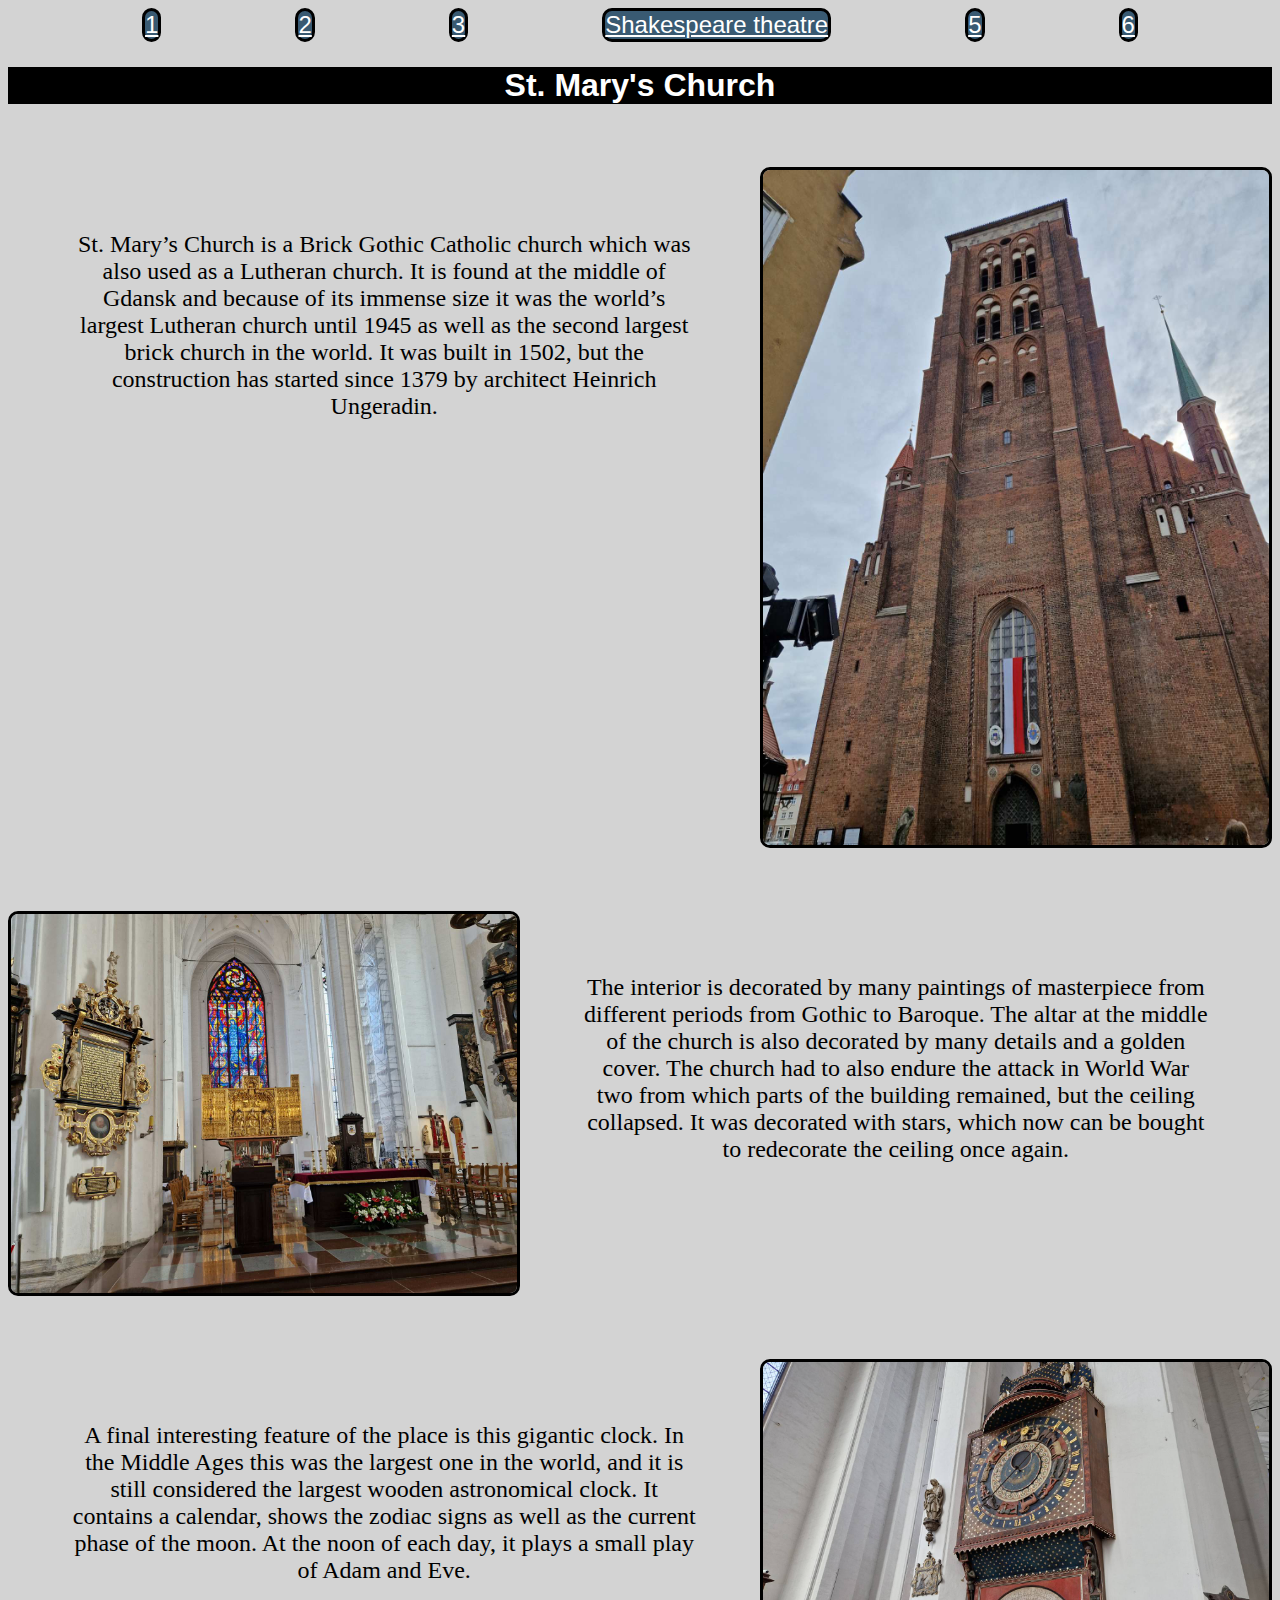
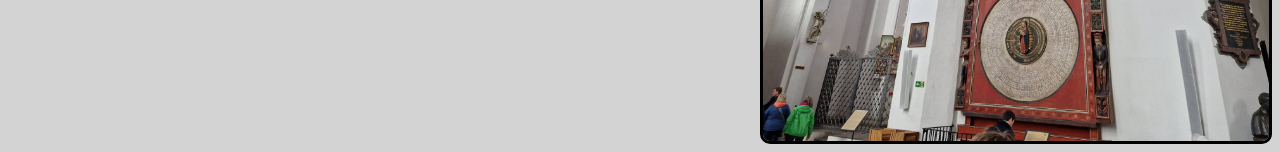
==== church.html @ 9fac32fc "Adding all the pictures, church done" ====
<!DOCTYPE html>
<html lang="en">
<head>

    <!-- Tags and defining features such as scaling -->
    <meta charset="utf-8">
    <meta http-equiv="X-UA-Compatible" content="IE=edge">
    <meta name="viewport" content="width=device-width, initial-scale=1, shrink-to-fit=no">
    <meta name="description" content="Homework for KIS, Design class MYPD">
    <meta name="author" content="Márk Köteles">

    <!-- Title -->
    <title>History of Gdansk</title>

    <!-- Importing Css file -->
    <link href="css/style.css" rel="stylesheet">
</head>

<body>
    
    <!-- Top menu, link to other parts of the website -->
    <div id="content">
        <div id="topmenu">
            <a class="elements" href="categories.html" >1</a>
            <a class="elements" href="transport.html" >2</a>
            <a class="elements" href="transport.html" >3</a>
            <a class="elements" href="theatre.html" >Shakespeare theatre</a>
            <a class="elements" href="transport.html" >5</a>
            <a class="elements" href="transport.html" >6</a>
        </div>

        <!-- Information -->
        <div class="texttitle">St. Mary's Church</div>
        <div class="textpile">
            <div class="text">St. Mary’s Church is a Brick Gothic Catholic church which was also used as a Lutheran church. It is found at the middle of Gdansk and because of its immense size it was the world’s largest Lutheran church until 1945 as well as the second largest brick church in the world. It was built in 1502, but the construction has started since 1379 by architect Heinrich Ungeradin.</div>
            <img src="images/Church 1.jpg" class="image black-border">
        </div>
        <div class="textpile">
            <img src="images/Church 2.jpg" class="image black-border">
            <div class="text">The interior is decorated by many paintings of masterpiece from different periods from Gothic to Baroque. The altar at the middle of the church is also decorated by many details and a golden cover. The church had to also endure the attack in World War two from which parts of the building remained, but the ceiling collapsed. It was decorated with stars, which now can be bought to redecorate the ceiling once again.</div>
        </div>
        <div class="textpile">
            <div class="text">A final interesting feature of the place is this gigantic clock. In the Middle Ages this was the largest one in the world, and it is still considered the largest wooden astronomical clock. It contains a calendar, shows the zodiac signs as well as the current phase of the moon. At the noon of each day, it plays a small play of Adam and Eve.</div>
            <img src="images/Church 3.jpg" class="image black-border">
        </div>
    </div>

</body>

</html>
---- css/style.css ----
body {
    background-color: lightgray;
}

.black-border {
    border: 3px solid black;
    border-radius: 10px;
}

#topmenu {
    text-align: center;
    width: 100%;
    font-family: Arial, Helvetica, sans-serif;
    display: flex;
    flex-direction: row;
    justify-content: space-evenly;
}

.elements {
    background-color: #395A72;
    border: 3px solid black;
    font-size: 150%;
    border-radius: 10px;
    color: white;
}

.homeimage {
    margin: 1em auto;
    display: block;
    width: 90%;
}

.text {
    text-align: center;
    font-family: 'Times New Roman', Times, serif;
    font-size: 150%;
    margin: 5%;
}

.texttitle {
    font-size: 200%;
    font-weight: bold;
    font-family: Arial, Helvetica, sans-serif;
    color: white;
    background-color: black;
    margin: 1em auto;
    text-align: center;
    margin-top: 2%;
}

.image {
    width: 40%;
    flex: auto;
}

.textpile {
    text-align: center;
    width: 100%;
    font-family: 'Times New Roman', Times, serif;;
    display: flex;
    flex-direction: row;
    justify-content: space-evenly;
    margin-top: 5%;
}
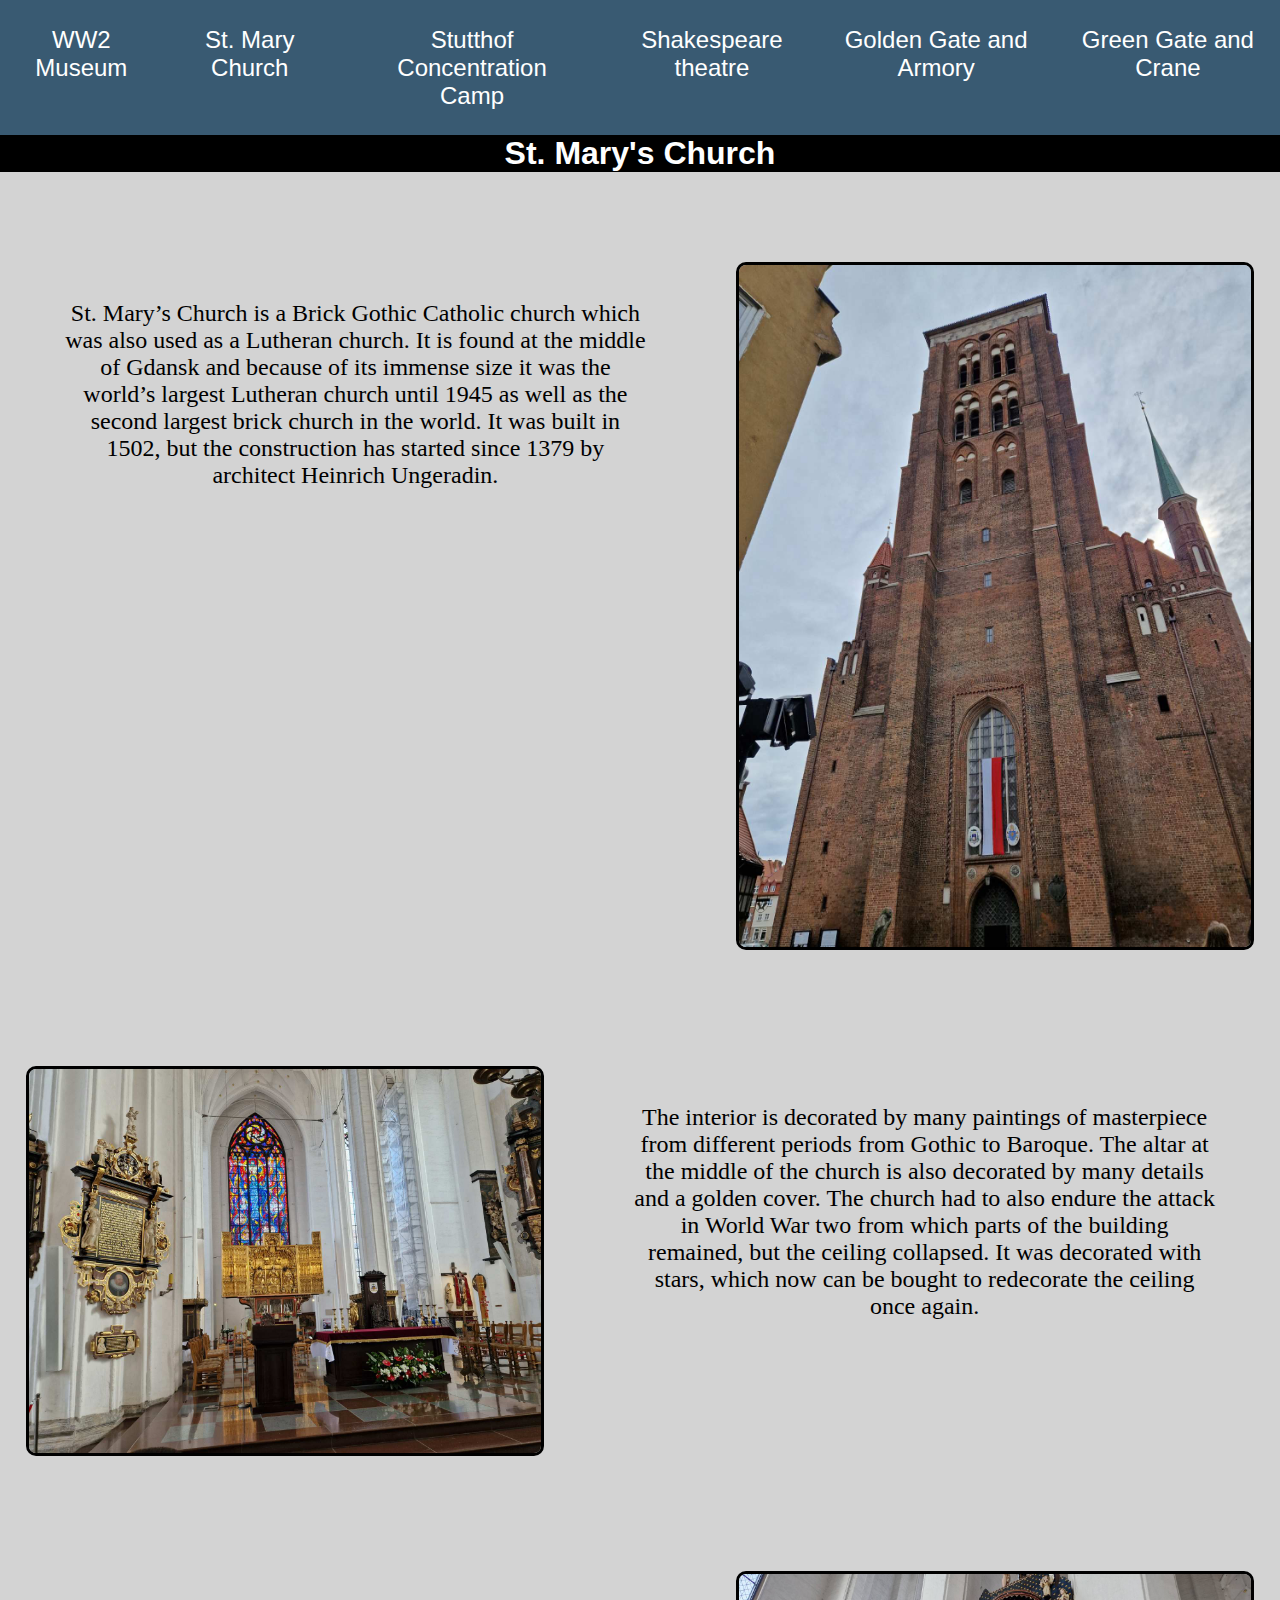
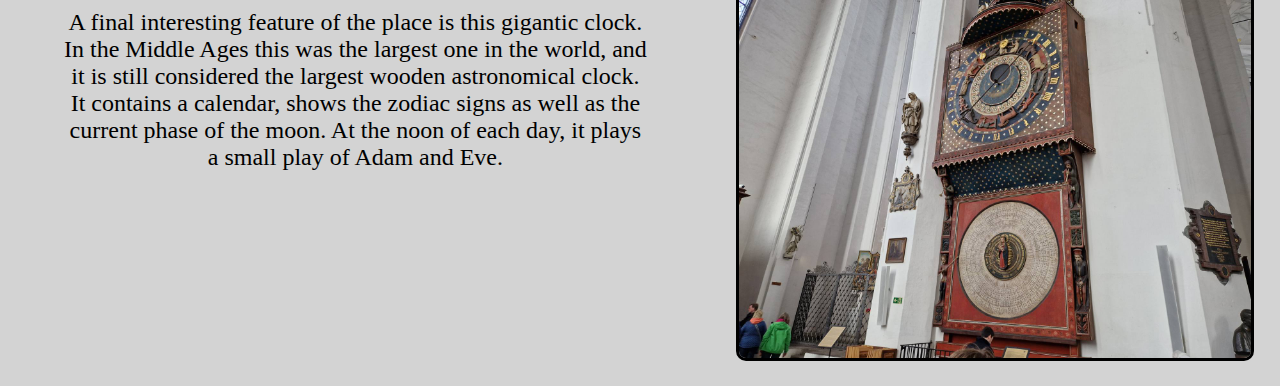
==== commit e82e9c06: "Finishing" ====
--- a/church.html
+++ b/church.html
@@ -21,14 +21,14 @@
     <!-- Top menu, link to other parts of the website -->
     <div id="content">
         <div id="topmenu">
-            <a class="elements" href="categories.html" >1</a>
-            <a class="elements" href="transport.html" >2</a>
-            <a class="elements" href="transport.html" >3</a>
-            <a class="elements" href="theatre.html" >Shakespeare theatre</a>
-            <a class="elements" href="transport.html" >5</a>
-            <a class="elements" href="transport.html" >6</a>
+            <a class="elements" href="WW2.html">WW2 Museum</a>
+            <a class="elements" href="church.html">St. Mary Church</a>
+            <a class="elements" href="concentration.html">Stutthof Concentration Camp</a>
+            <a class="elements" href="theatre.html">Shakespeare theatre</a>
+            <a class="elements" href="Golden.html">Golden Gate and Armory</a>
+            <a class="elements" href="Green.html">Green Gate and Crane</a>
         </div>
-
+        
         <!-- Information -->
         <div class="texttitle">St. Mary's Church</div>
         <div class="textpile">
--- a/css/style.css
+++ b/css/style.css
@@ -1,5 +1,6 @@
 body {
     background-color: lightgray;
+    margin: 0;
 }
 
 .black-border {
@@ -14,14 +15,15 @@
     display: flex;
     flex-direction: row;
     justify-content: space-evenly;
+    background-color: #395A72;
 }
 
 .elements {
+    font-size: 150%;
+    color: white;
     background-color: #395A72;
-    border: 3px solid black;
-    font-size: 150%;
-    border-radius: 10px;
-    color: white;
+    margin: 2%;
+    text-decoration: none;
 }
 
 .homeimage {
@@ -43,14 +45,13 @@
     font-family: Arial, Helvetica, sans-serif;
     color: white;
     background-color: black;
-    margin: 1em auto;
     text-align: center;
-    margin-top: 2%;
 }
 
 .image {
     width: 40%;
     flex: auto;
+    margin: 2%;
 }
 
 .textpile {
